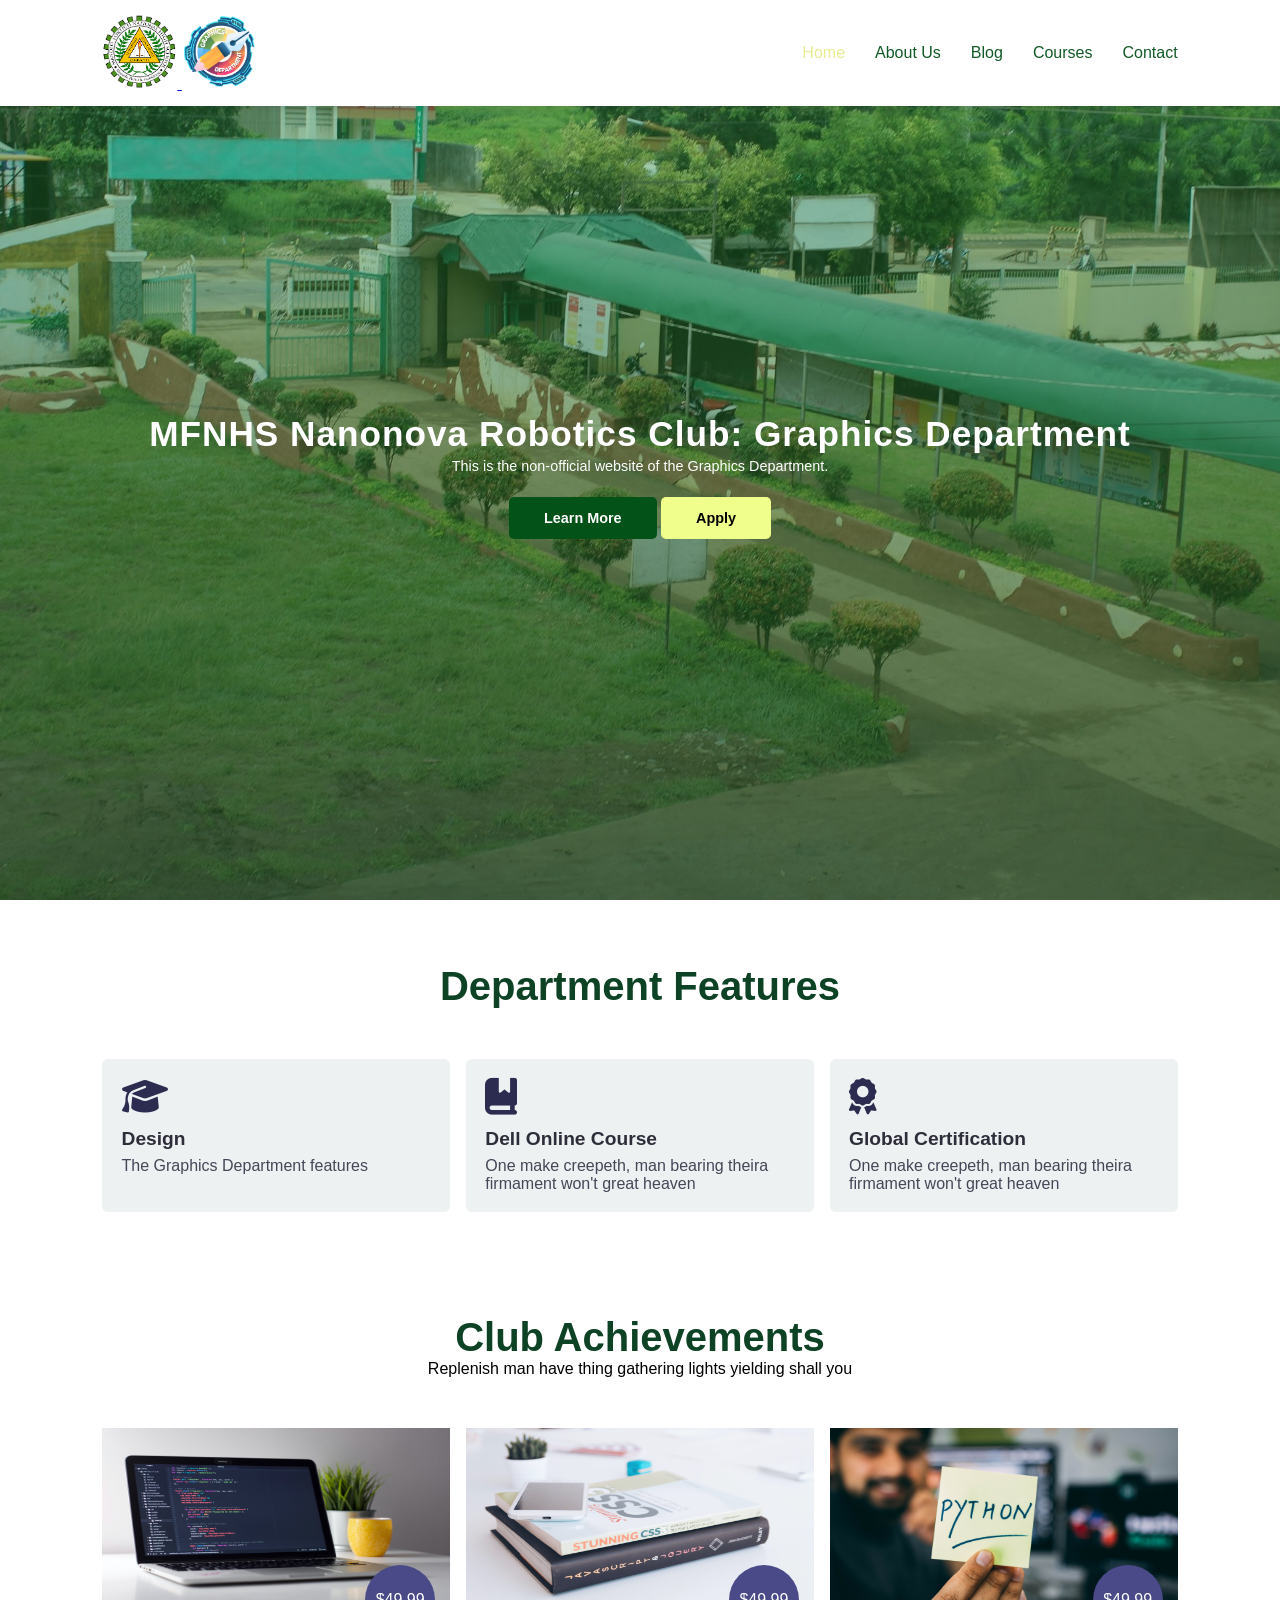
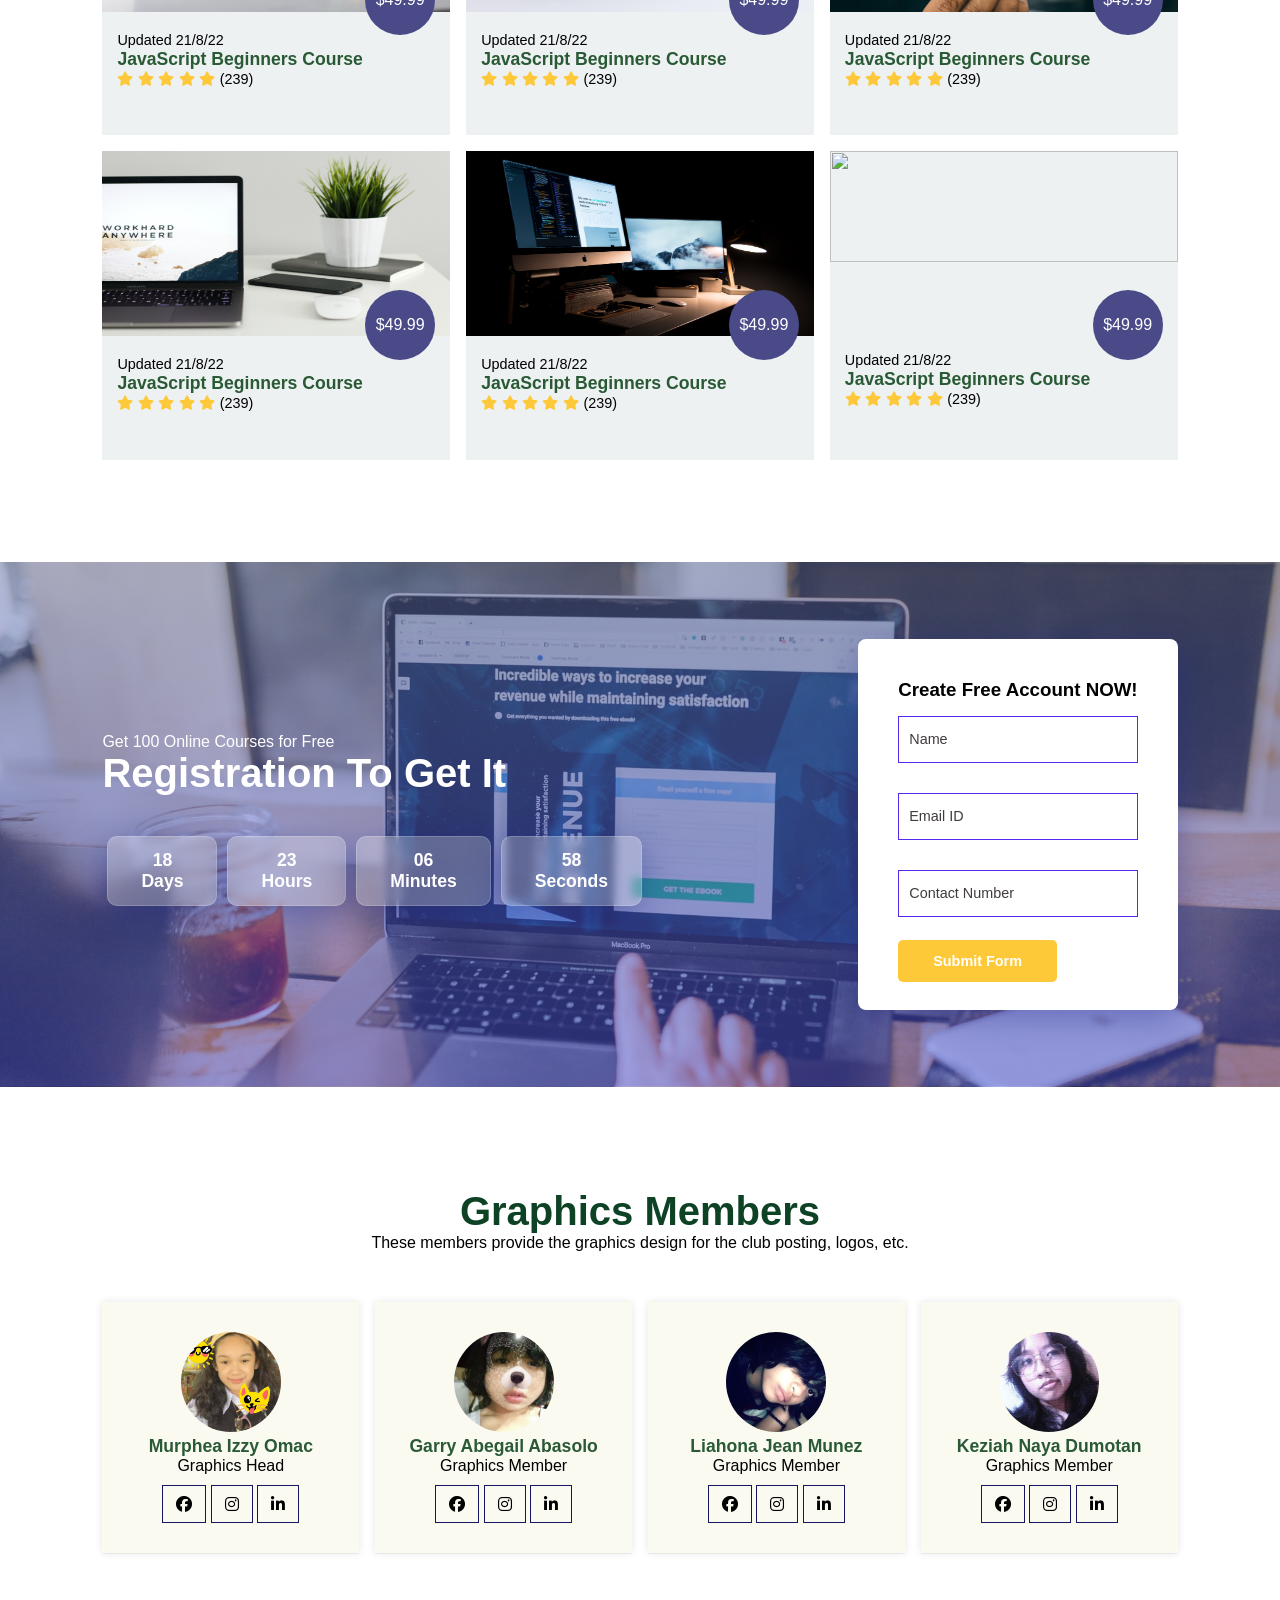
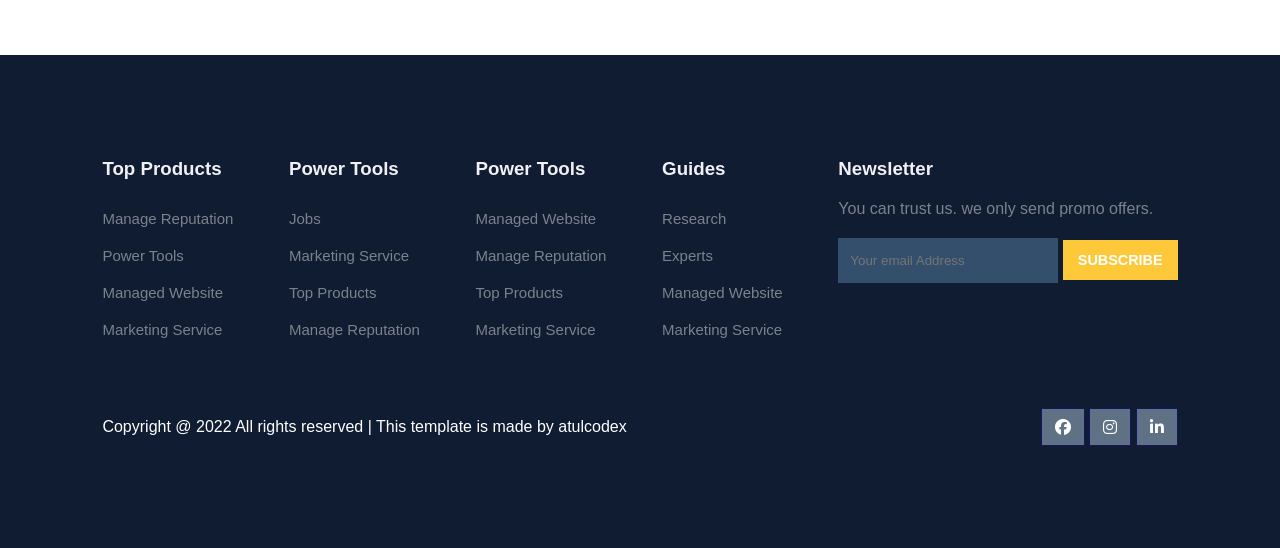
==== index.html @ 1e98bd08 "Add files via upload" ====
<!DOCTYPE html>
<html lang="en">
<head>
	<meta charset="UTF-8">
	<meta name="viewport" content="width=device-width, initial-scale=1.0">
	<title>Graphics Web</title>

	<!-- font Awesome CDN link -->
	<link rel="stylesheet" href="https://cdnjs.cloudflare.com/ajax/libs/font-awesome/6.1.1/css/all.min.css" />

	<!-- External CSS -->
	<link rel="stylesheet" href="style.css">

	<!-- JQuery CDN link -->
	<script src="https://code.jquery.com/jquery-3.6.0.min.js" integrity="sha256-/xUj+3OJU5yExlq6GSYGSHk7tPXikynS7ogEvDej/m4=" crossorigin="anonymous"></script>
</head>
<body>
	<!-- Navigation start -->
	<header>
	<nav>
		  <div class="logo-container">
        <a href="index.html">
            <img src="mfnhs.png" class="logo" alt="School Logo">
        </a>

        <img src="img/graphics.png" class="graphics" alt="Department Logo">
    </div>

		<div class="navigation">
			<ul>
				<i id="menu-close" class="fas fa-times"></i>
				<li><a href="index.html" class="active">Home</a></li>
				<li><a href="about.html">About Us</a></li>
				<li><a href="blog.html">Blog</a></li>
				<li><a href="courses.html">Courses</a></li>
				<li><a href="contact.html">Contact</a></li>
			</ul>

			<img src="img/menu.png" id="menu-btn" alt="">
		</div>
	</nav>
	<!-- Navigation ends -->
	</header>

	<!-- Hero section starts from here -->
	<section id="home">
		<h2>
			MFNHS Nanonova Robotics Club: Graphics Department
		</h2>
		<p>
			This is the non-official website of the Graphics Department.
				</p>
		<div class="btn">
			<a href="#" class="green">Learn More</a>
			<a href="#" class="pink">Apply</a>
		</div>
	</section>
	<!-- Hero section ends from here -->


	<!-- Features section starts from here -->
	<section id="features">
		<h1>Department Features</h1>
		<p></p>

		<div class="fea-base">
			<div class="fea-box">
				<i class="fas fa-graduation-cap"></i>
				<h3>Design</h3>
				<p>
					The Graphics Department features 
				</p>
			</div>

			<div class="fea-box">
				<i class="fa-solid fa-book-bookmark"></i>
				<h3>Dell Online Course</h3>
				<p>
					One make creepeth, man bearing theira firmament won't great heaven
				</p>
			</div>

			<div class="fea-box">
				<i class="fas fa-award"></i>
				<h3>Global Certification</h3>
				<p>
					One make creepeth, man bearing theira firmament won't great heaven
				</p>
			</div>
		</div>
	</section>
	<!-- Features section ends from here -->


	<!-- Courses section starts from here -->
	<section id="course">
		<h1>Club Achievements</h1>
		<p>Replenish man have thing gathering lights yielding shall you</p>

		<div class="course-box">
			<div class="courses">
				<img src="img/c1.jpg" alt="">
				<div class="details">
					<span>Updated 21/8/22</span>
					<h6>JavaScript Beginners Course</h6>

					<div class="star">
						<i class="fa-solid fa-star"></i>
						<i class="fa-solid fa-star"></i>
						<i class="fa-solid fa-star"></i>
						<i class="fa-solid fa-star"></i>
						<i class="fa-solid fa-star"></i>

						<span>(239)</span>
					</div>
				</div>
				<div class="cost">$49.99</div>
			</div>

			<div class="courses">
				<img src="img/c2.jpg" alt="">
				<div class="details">
					<span>Updated 21/8/22</span>
					<h6>JavaScript Beginners Course</h6>

					<div class="star">
						<i class="fa-solid fa-star"></i>
						<i class="fa-solid fa-star"></i>
						<i class="fa-solid fa-star"></i>
						<i class="fa-solid fa-star"></i>
						<i class="fa-solid fa-star"></i>

						<span>(239)</span>
					</div>
				</div>
				<div class="cost">$49.99</div>
			</div>

			<div class="courses">
				<img src="img/c3.jpg" alt="">
				<div class="details">
					<span>Updated 21/8/22</span>
					<h6>JavaScript Beginners Course</h6>

					<div class="star">
						<i class="fa-solid fa-star"></i>
						<i class="fa-solid fa-star"></i>
						<i class="fa-solid fa-star"></i>
						<i class="fa-solid fa-star"></i>
						<i class="fa-solid fa-star"></i>

						<span>(239)</span>
					</div>
				</div>
				<div class="cost">$49.99</div>
			</div>

			<div class="courses">
				<img src="img/c4.jpg" alt="">
				<div class="details">
					<span>Updated 21/8/22</span>
					<h6>JavaScript Beginners Course</h6>

					<div class="star">
						<i class="fa-solid fa-star"></i>
						<i class="fa-solid fa-star"></i>
						<i class="fa-solid fa-star"></i>
						<i class="fa-solid fa-star"></i>
						<i class="fa-solid fa-star"></i>

						<span>(239)</span>
					</div>
				</div>
				<div class="cost">$49.99</div>
			</div>

			<div class="courses">
				<img src="img/c5.jpg" alt="">
				<div class="details">
					<span>Updated 21/8/22</span>
					<h6>JavaScript Beginners Course</h6>

					<div class="star">
						<i class="fa-solid fa-star"></i>
						<i class="fa-solid fa-star"></i>
						<i class="fa-solid fa-star"></i>
						<i class="fa-solid fa-star"></i>
						<i class="fa-solid fa-star"></i>

						<span>(239)</span>
					</div>
				</div>
				<div class="cost">$49.99</div>
			</div>

			<div class="courses">
				<img src="img/c6.jpg" alt="">
				<div class="details">
					<span>Updated 21/8/22</span>
					<h6>JavaScript Beginners Course</h6>

					<div class="star">
						<i class="fa-solid fa-star"></i>
						<i class="fa-solid fa-star"></i>
						<i class="fa-solid fa-star"></i>
						<i class="fa-solid fa-star"></i>
						<i class="fa-solid fa-star"></i>

						<span>(239)</span>
					</div>
				</div>
				<div class="cost">$49.99</div>
			</div>
		</div>
	</section>
	<!-- Courses section ends from here -->


	<!-- Registration section starts from here -->
	<section id="registration">
		<div class="reminder">
			<p>Get 100 Online Courses for Free</p>
			<h1>Registration To Get It</h1>

			<div class="time">
				<div class="date">18 <br> Days</div>
				<div class="date">23 <br> Hours</div>
				<div class="date">06 <br> Minutes</div>
				<div class="date">58 <br> Seconds</div>
			</div>
		</div>

		<div class="form">
			<h3>Create Free Account NOW!</h3>

			<input type="text" placeholder="Name" name="" id="">
			<input type="email" placeholder="Email ID" name="" id="">
			<input type="text" placeholder="Contact Number" name="" id="">

			<div class="btn">
				<a href="#" class="yellow">Submit Form</a>
			</div>
		</div>
	</section>
	<!-- Registration section ends from here -->


	<!-- Experts section starts from here -->
	<section id="experts">
		<h1>Graphics Members</h1>
		<p>These members provide the graphics design for the club posting, logos, etc.</p>
		<div class="expert-box">
			<div class="profile">
				<img src="img/murphea.jpg" alt="">
				<h6>Murphea Izzy Omac</h6>
				<p>Graphics Head</p>
				<div class="pro-links">
					<i class="fab fa-facebook"></i>
					<i class="fab fa-instagram"></i>
					<i class="fab fa-linkedin-in"></i>
				</div>
			</div>

			<div class="profile">
				<img src="img/pro2.jpg" alt="">
				<h6>Garry Abegail Abasolo</h6>
				<p>Graphics Member</p>
				<div class="pro-links">
					<i class="fab fa-facebook"></i>
					<i class="fab fa-instagram"></i>
					<i class="fab fa-linkedin-in"></i>
				</div>
			</div>

			<div class="profile">
				<img src="img/liahona.jpg" alt="">
				<h6>Liahona Jean Munez</h6>
				<p>Graphics Member</p>
				<div class="pro-links">
					<i class="fab fa-facebook"></i>
					<i class="fab fa-instagram"></i>
					<i class="fab fa-linkedin-in"></i>
				</div>
			</div>

			<div class="profile">
				<img src="img/naya.jpg" alt="">
				<h6>Keziah Naya Dumotan</h6>
				<p>Graphics Member</p>
				<div class="pro-links">
					<i class="fab fa-facebook"></i>
					<i class="fab fa-instagram"></i>
					<i class="fab fa-linkedin-in"></i>
				</div>
			</div>
		</div>
	</section>
	<!-- Experts section ends from here -->

	<!-- Footer section starts from here -->
	<footer>
		<div class="footer-col">
			<h3>Top Products</h3>
			<li>Manage Reputation</li>
			<li>Power Tools</li>
			<li>Managed Website</li>
			<li>Marketing Service</li>
		</div>

		<div class="footer-col">
			<h3>Power Tools</h3>
			<li>Jobs</li>
			<li>Marketing Service</li>
			<li>Top Products</li>
			<li>Manage Reputation</li>
		</div>

		<div class="footer-col">
			<h3>Power Tools</h3>
			<li>Managed Website</li>
			<li>Manage Reputation</li>
			<li>Top Products</li>
			<li>Marketing Service</li>
		</div>

		<div class="footer-col">
			<h3>Guides</h3>
			<li>Research</li>
			<li>Experts</li>
			<li>Managed Website</li>
			<li>Marketing Service</li>
		</div>

		<div class="footer-col">
			<h3>Newsletter</h3>
			<p>You can trust us. we only send promo offers.</p>

			<div class="subscribe">
				<input type="email" placeholder="Your email Address">
				<a href="#" class="yellow">SUBSCRIBE</a>
			</div>
		</div>

		<div class="copyright">
			<p>
				Copyright @ 2022 All rights reserved | This template is made by <a href="https://atulcodex.com" target="_blank">atulcodex</a>
			</p>
			<div class="pro-links">
				<i class="fab fa-facebook"></i>
				<i class="fab fa-instagram"></i>
				<i class="fab fa-linkedin-in"></i>
			</div>
		</div>
	</footer>
	<!-- Footer section ends from here -->

	<script>
		// Show menu links on burger click
		$('#menu-btn').click(function(){
			$('nav .navigation ul').addClass('active')
		});

		// Hide navbar on click function
		$('#menu-close').click(function(){
			$('nav .navigation ul').removeClass('active')
		});
	</script>
</body>
</html>
---- style.css ----
@import url('https://fonts.googleapis.com/css2?family=Inter:wght@100;200;300;400;500&family=Poppins:ital,wght@0,100;0,200;0,300;0,400;0,500;0,600;0,700;0,800;0,900;1,700;1,800;1,900&display=swap');

*
{
	margin: 0;
	padding: 0;
	box-sizing: border-box;
}

body
{
	font-family: 'Helvetica';
}

h1
{
	font-size: 2.5rem;
	font-weight: 700;
	color: rgb(13, 66, 37);
}

span
{
	font-size: .9rem;
}

h6
{
	font-size: 1.1rem;
	color: rgb(42, 90, 53);
}


/*------------- Navigation style start ------------*/
nav
{
	position: fixed;
	width: 100%;
	background-color: #fff;
	color:#0f561d;
	display: flex;
	justify-content: space-between;
	align-items: center;
	padding: 1vw 8vw;
	box-shadow: 2px 2px 10px rgba(0, 0, 0, 0.15);
	z-index: 1;
}

nav .logo
{
	width: 75px;
	cursor: pointer;
}
nav .graphics
{
	width: 75px;
	cursor: pointer;

}
nav .navigation
{
	display: flex;
}

#menu-btn
{
	width: 30px;
	height: 30px;
	display: none;
}

#menu-close
{
	display: none;
}

nav .navigation ul
{
	display: flex;
	justify-content: flex-end;
	align-items: center;
}

nav .navigation ul li
{
	list-style: none;
	margin-left: 30px;
}

nav .navigation ul li a
{
	text-decoration: none;
	color: rgb(17, 90, 38);
	font-size: 16px;
	font-weight: 500;
	transition: 0.3s ease;
}

nav .navigation ul li a.active,
nav .navigation ul li a:hover
{
	color: #e9ec92;

}
/*------------- Navigation style end ------------*/



/*------------- Home section styling start --------------*/
#home
{
	background-image: linear-gradient(rgba(20, 148, 22, 0.3), rgba(24, 69, 29, 0.7)), url("img/background.jpg");
	width: 100%;
	height: 100vh;
	background-size: cover;
	background-position: center center;
	display: flex;
	flex-direction: column;
	justify-content: center;
	align-items: center;
	text-align: center;
	padding-top: 40px;
}

#home h2
{
	color: #fff;
	font-size: 2.2rem;
	letter-spacing: 1px;
}

#home p
{
	width: 50%;
	color: #fff;
	font-size: 0.9rem;
	line-height: 25px;
}

#home .btn
{
	margin-top: 30px;
}

#home a
{
	text-decoration: none;
	font-size: 0.9rem;
	padding: 13px 35px;
	background-color: #fff;
	font-weight: 600;
	border-radius: 5px;
}

#home a.green
{
	color: #ffffff;
	background: rgb(3, 82, 24);
	transition: 0.3s ease;
}

#home a.green:hover
{
	color: rgb(3, 82, 24);
	background: #fff;
}

#home a.pink
{
	color: #000000;
	background: #f0ff8c;
	transition: 0.3s ease;
}

#home a.pink:hover
{
	color: rgb(245, 255, 54);
	background: #fff;
}
/*------------- Hero section styling end --------------*/
#contact {
   background-image: linear-gradient(rgba(255, 255, 255, 0.3), rgba(255, 255, 255, 0.7)), url("img/windows.jpg");
   width: 100%;
	height: 100vh;
	background-size: cover;
	background-position: center center;
	display: flex;
	flex-direction: column;
	justify-content: center;
	align-items: center;
	text-align: center;
	padding-top: 40px;
}

#contact .linkss {
    display: flex;
    justify-content: center; 
    gap: 20px;             
}
#contact .linkss a {
    width: 50px;
    height: 50px;
    border: 1px solid #ccc;
    border-radius: 8px;

    display: flex;
    justify-content: center;
    align-items: center;

    text-decoration: none;
    color: #333;
    background: white;

    transition: 0.3s;
}

#contact .linkss a:hover {
    background: #0c6527;
    color: white;
}
/*------------- Features section styling start -------------*/
#features
{
	padding: 5vw 8vw 0 8vw;
	text-align: center;
}

#features .fea-base
{
	display: grid;
	grid-template-columns: repeat(auto-fit, minmax(320px, 1fr));
	grid-gap: 1rem;
	margin-top: 50px;
}

#features .fea-box
{
	background: #edf1f2;
	text-align: start;
	padding: 1.2rem;
	border-radius: 6px;
}

#features .fea-box i
{
	font-size: 2.3rem;
	color: rgb(44, 44, 80);
}

#features .fea-box h3
{
	font-size: 1.2rem;
	font-weight: 600;
	color: rgb(46, 46, 59);
	padding: 13px 0 7px 0;
}

#features .fea-box p
{
	font-size: 1rem;
	font-weight: 400;
	color: rgb(70, 70, 87);
}
/*------------- Features section styling end -------------*/


/*------------- Courses section styling start ------------*/
#course
{
	padding: 8vw 8vw 8vw 8vw;
	text-align: center;
}

#course .course-box
{
	display: grid;
	grid-template-columns: repeat(auto-fit, minmax(320px, 1fr));
	grid-gap: 1rem;
	margin-top: 50px;
}

#course .courses
{
	text-align: start;
	background: #edf1f2;
	height: 100%;
	position: relative;
}

#course .courses img
{
	width: 100%;
	height: 60%;
	background-size: cover;
	background-position: center;
}

#course .courses .details
{
	padding: 15px 15px 0 15px;
}

#course .courses .details i
{
	color: #fdc93b;
	font-size: .9rem;
}

#course .courses .cost
{
	background-color: rgb(74, 74, 136);
	color: #fff;
	line-height: 70px;
	width: 70px;
	height: 70px;
	text-align: center;
	border-radius: 50%;
	position: absolute;
	right: 15px;
	bottom: 100px;
}
/*------------- Courses section styling end ------------*/


/*------------- Registration section styling start ----------*/
#registration
{
	padding: 6vw 8vw 6vw 8vw;
	background-image: linear-gradient(rgba(99,112,168,0.5), rgba(81,91,233,0.5)),url("img/signup.jpg");
	width: 100%;
	height: 100%;
	background-size: cover;
	background-position: center;
	display: flex;
	justify-content: space-between;
	align-items: center;
}

#registration .reminder, #registration .reminder h1
{
	color: #fff;
}

#registration .reminder .time
{
	display: flex;
	margin-top: 40px;
}

#registration .reminder .time .date
{
	text-align: center;
	padding: 13px 33px;
	background: rgba(255, 255, 255, 0.25);
	backdrop-filter: blur(4px);
	box-shadow: 0 8px 32px 0 rgba(31, 38, 135, 0.37);
	border-radius: 10px;
	margin: 0 5px 10px 5px;
	border: 1px solid rgba(255, 255, 255, 0.18);
	font-size: 1.1rem;
	font-weight: 600;
}

#registration .form
{
	background: #fff;
	border-radius: 8px;
	display: flex;
	flex-direction: column;
	padding: 40px;
	box-shadow: 0 8px 32px 0 rgba(31, 38, 135, 0.37);
}

#registration .form input
{
	margin: 15px 0;
	padding: 15px 10px;
	border: 1px solid rgb(84, 40, 241);
	outline: none;
}

#registration .form input::placeholder
{
	color: #413c3c;
	font-weight: 500;
	font-size: 0.9rem;
}

#registration .form .btn
{
	margin-top: 20px;
}

#registration .form a.yellow
{
	text-decoration: none;
	font-size: 0.9rem;
	padding: 13px 35px;
	background-color: #fff;
	font-weight: 600;
	border-radius: 5px;
	color: #fff;
	background: #fdc938;
	transition: 0.3s ease;
}

#registration .form a.yellow:hover
{
	color: rgb(21, 21, 100);
	background: #fff;
}
/*------------- Registration section styling end ----------*/



/*------------- Experts section styling starts ----------*/
#experts
{
	padding: 8vw 8vw 8vw 8vw;
	text-align: center;
}

#experts .expert-box
{
	display: grid;
	grid-template-columns: repeat(auto-fit, minmax(250px, 1fr));
	grid-gap: 1rem;
	margin-top: 50px;
}

#experts .expert-box .profile
{
	background: #fafaf1;
	padding: 30px 10px;
	box-shadow: rgba(17, 17, 26, 0.05) 0px 1px 0px, rgba(17, 17, 26, 0.1) 0px 0px 8px;

}

#experts .expert-box .profile:hover
{
	box-shadow: rgba(0, 0, 0, 0.1) 0px 10px 50px;
}

#experts .expert-box .profile img {
    width: 100px;
    height: 100px;
	 border-radius: 50%;
    object-fit: cover;
}

.pro-links
{
	margin-top: 10px;
}

.pro-links i
{
	padding: 10px 13px;
	border: 1px solid rgb(21, 21, 100);
	cursor: pointer;
	transition: 0.3s ease;
}

.pro-links i:hover
{
	background: rgb(21, 21, 100);
	color: #fff;
}
/*------------- Experts section styling ends ----------*/
#contact h1 {
    margin-bottom: 25px;
}

#contact p {

    margin-bottom: 25px;
}

#contact .buttons .success-btn {
    display: inline-block;
    padding: 14px 24px;
    background-color: #2e533b;
    color: white;
    text-decoration: none;
    border: 2px solid #274833;
    border-radius: 50px;
    transition: all 0.3s ease;
}

#contact .buttons .success-btn:hover {
    background-color: white !important;
    color: #33714a !important;
    border-color: #2c6240;
}

/*------------- Footer section styling starts ------------*/
footer
{
	padding: 8vw;
	background-color: #101c32;
	display: flex;
	justify-content: space-between;
	align-items: flex-start;
	flex-wrap: wrap;
}

footer .footer-col
{
	padding-bottom: 40px;
}

footer h3
{
	color: rgb(241, 240, 245);
	font-weight: 600;
	padding-bottom: 20px;
}

footer li
{
	list-style: none;
	color: #7b838a;
	padding: 10px 0;
	font-size: 15px;
	cursor: pointer;
	transition: 0.3s ease;
}

footer li:hover
{
	color: rgb(241, 240, 245);
}

footer p
{
	color: #7b838a;
}

footer .subscribe
{
	margin-top: 20px;
}

footer input
{
	width: 220px;
	padding: 15px 12px;
	background: #334F6C;
	border: none;
	outline: none;
	color: #fff;
}

footer .subscribe a
{
	text-decoration: none;
	font-size: 0.9rem;
	padding: 12px 15px;
	background-color: #fff;
	font-weight: 600;
}

footer .subscribe a.yellow
{
	color: #fff;
	background: #fdc93b;
	transition: 0.3s ease;
}

footer .subscribe a.yellow:hover
{
	color: rgb(21, 21, 100);
	background: #fff;
}

footer .copyright
{
	margin-top: 20px;
	width: 100%;
	display: flex;
	justify-content: space-between;
	align-items: center;
	flex-wrap: wrap;
}

footer .copyright p, footer .copyright p > a
{
	color: #fff;
	text-decoration: none;
}

footer .copyright .pro-links
{
	margin-top: 0px;
}

footer .copyright .pro-links i
{
	background-color: #5f7185;
	color: #fff;
}

footer .copyright .pro-links i:hover
{
	background: #fdc93b;
	color: #2c2c2c;
}
/*------------- Footer section styling ends ------------*/



/*---------------------------------------------------------*/
/*-------------------- Ipad screen styling ----------------*/
/*---------------------------------------------------------*/
@media screen and (max-width: 789px)
{
	nav
	{
		padding: 15px 20px;
	}

	nav img
	{
		width: 130px;
	}

	#menu-btn
	{
		display: initial;
	}

	#menu-close
	{
		display: initial;
		font-size: 1.6rem;
		color: #fff;
		padding: 30px 0 20px 20px;
	}

	nav .navigation ul
	{
		position: absolute;
		top: 0;
		right: -220px;
		display: flex;
		flex-direction: column;
		justify-content: flex-start;
		align-items: flex-start;
		width: 220px;
		height: 100vh;
		background: rgba(17, 20, 104, 0.45);
		backdrop-filter: blur(4.5px);
		border: 1px solid rgba(255, 255, 255, 0.18);
		transition: 0.3s ease-in;
	}

	nav .navigation ul.active
	{
		right: 0;
	}

	nav .navigation ul li
	{
		padding: 20px 0 20px 40px;
		margin-left: 0;
	}

	nav .navigation ul li a
	{
		color: #fff;
	}

	#home
	{
		padding: 0px;
	}

	#home p
	{
		width: 90%;
	}

	#features
	{
		padding: 8vw 4vw 0 4vw;
	}

	#course
	{
		padding: 8vw 4vw 8vw 4vw;
	}

	#registration
	{
		padding: 6vw 4vw 6vw 4vw;
		gap: 2.2rem;
	}

	#registration .reminder .time
	{
		display: flex;
		justify-content: space-between;
		flex-wrap: wrap;
		margin-top: 40px;
	}

	#experts
	{
		padding: 8vw 4vw 6vw 4vw;
	}

	footer .copyright .pro-links
	{
		margin-top: 20px;
	}
}


@media screen and (max-width: 475px)
{
	#registration
	{
		flex-direction: column;
	}

	.reminder p, .reminder h1
	{
		text-align: center;
	}

	.reminder h1
	{
		font-size: 1.8rem;
	}

	#registration .reminder .time
	{
		justify-content: space-evenly;
		margin-top: 20px;
	}
}
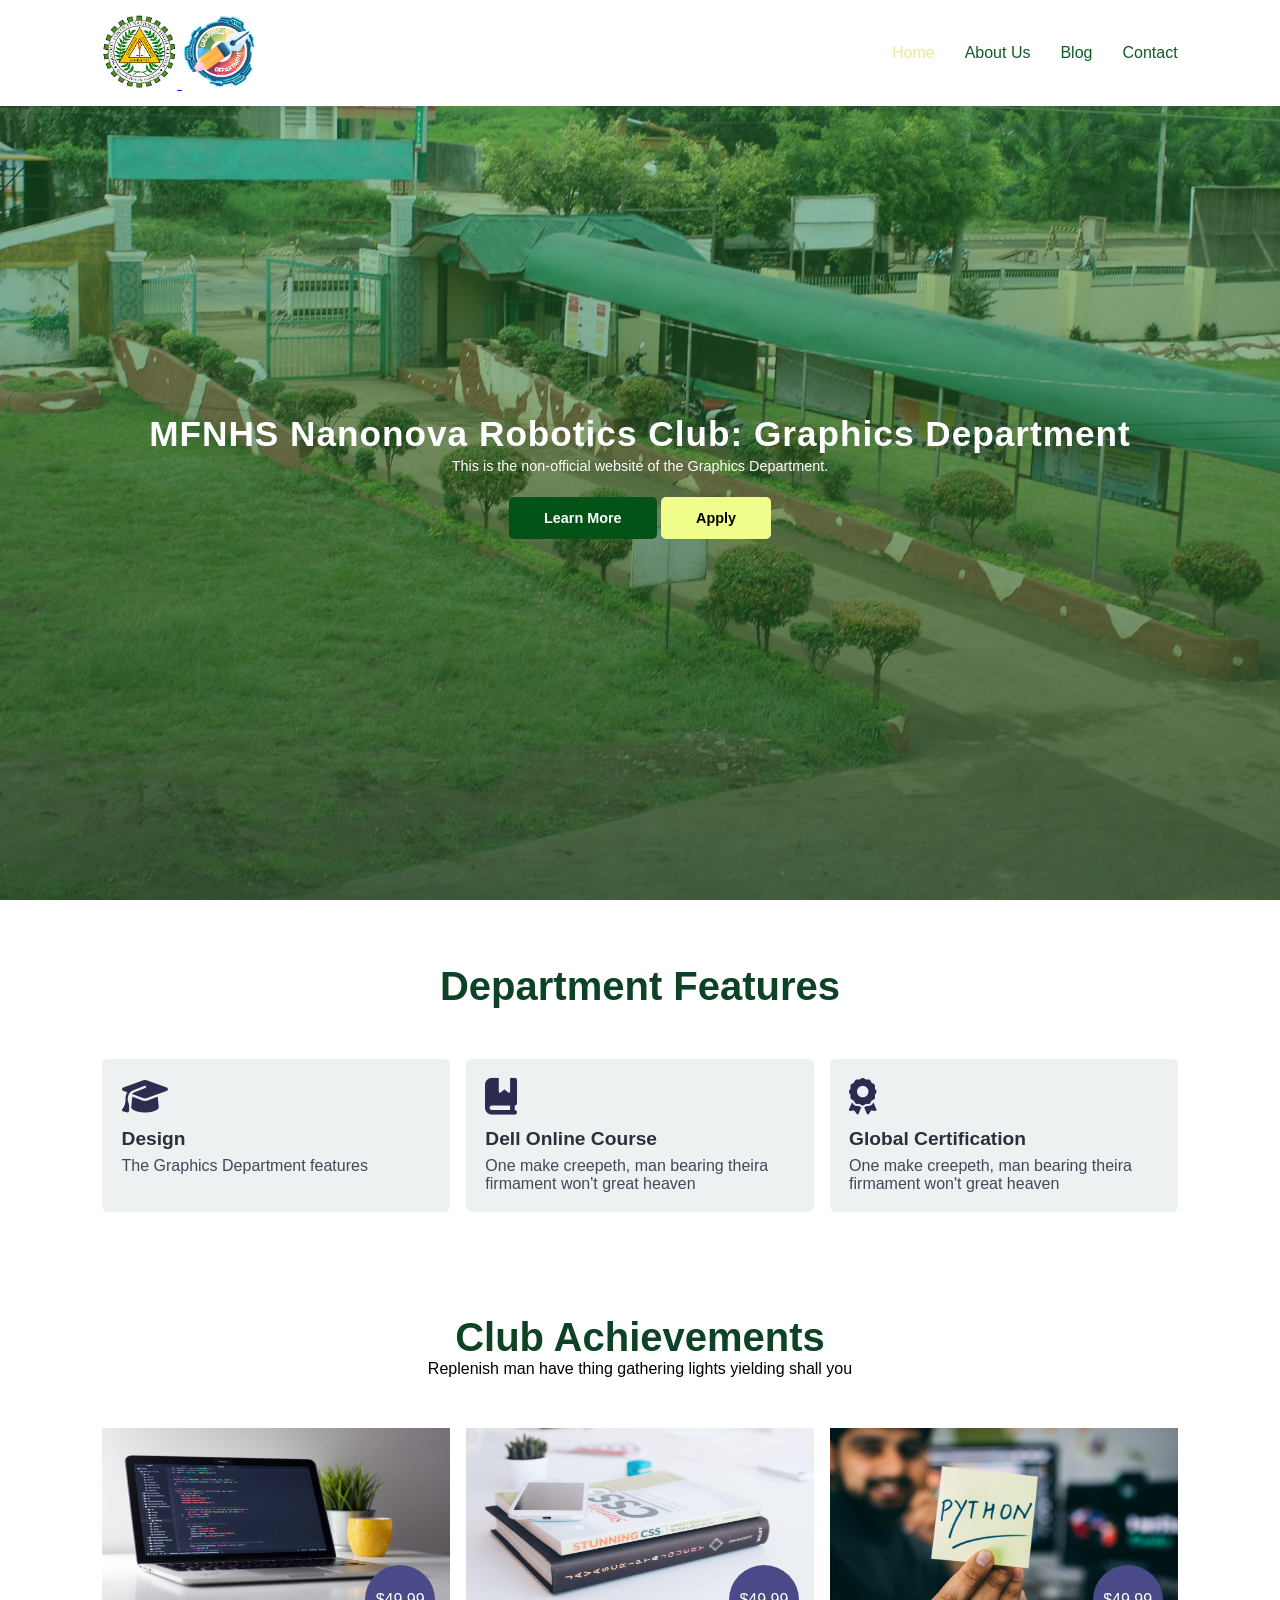
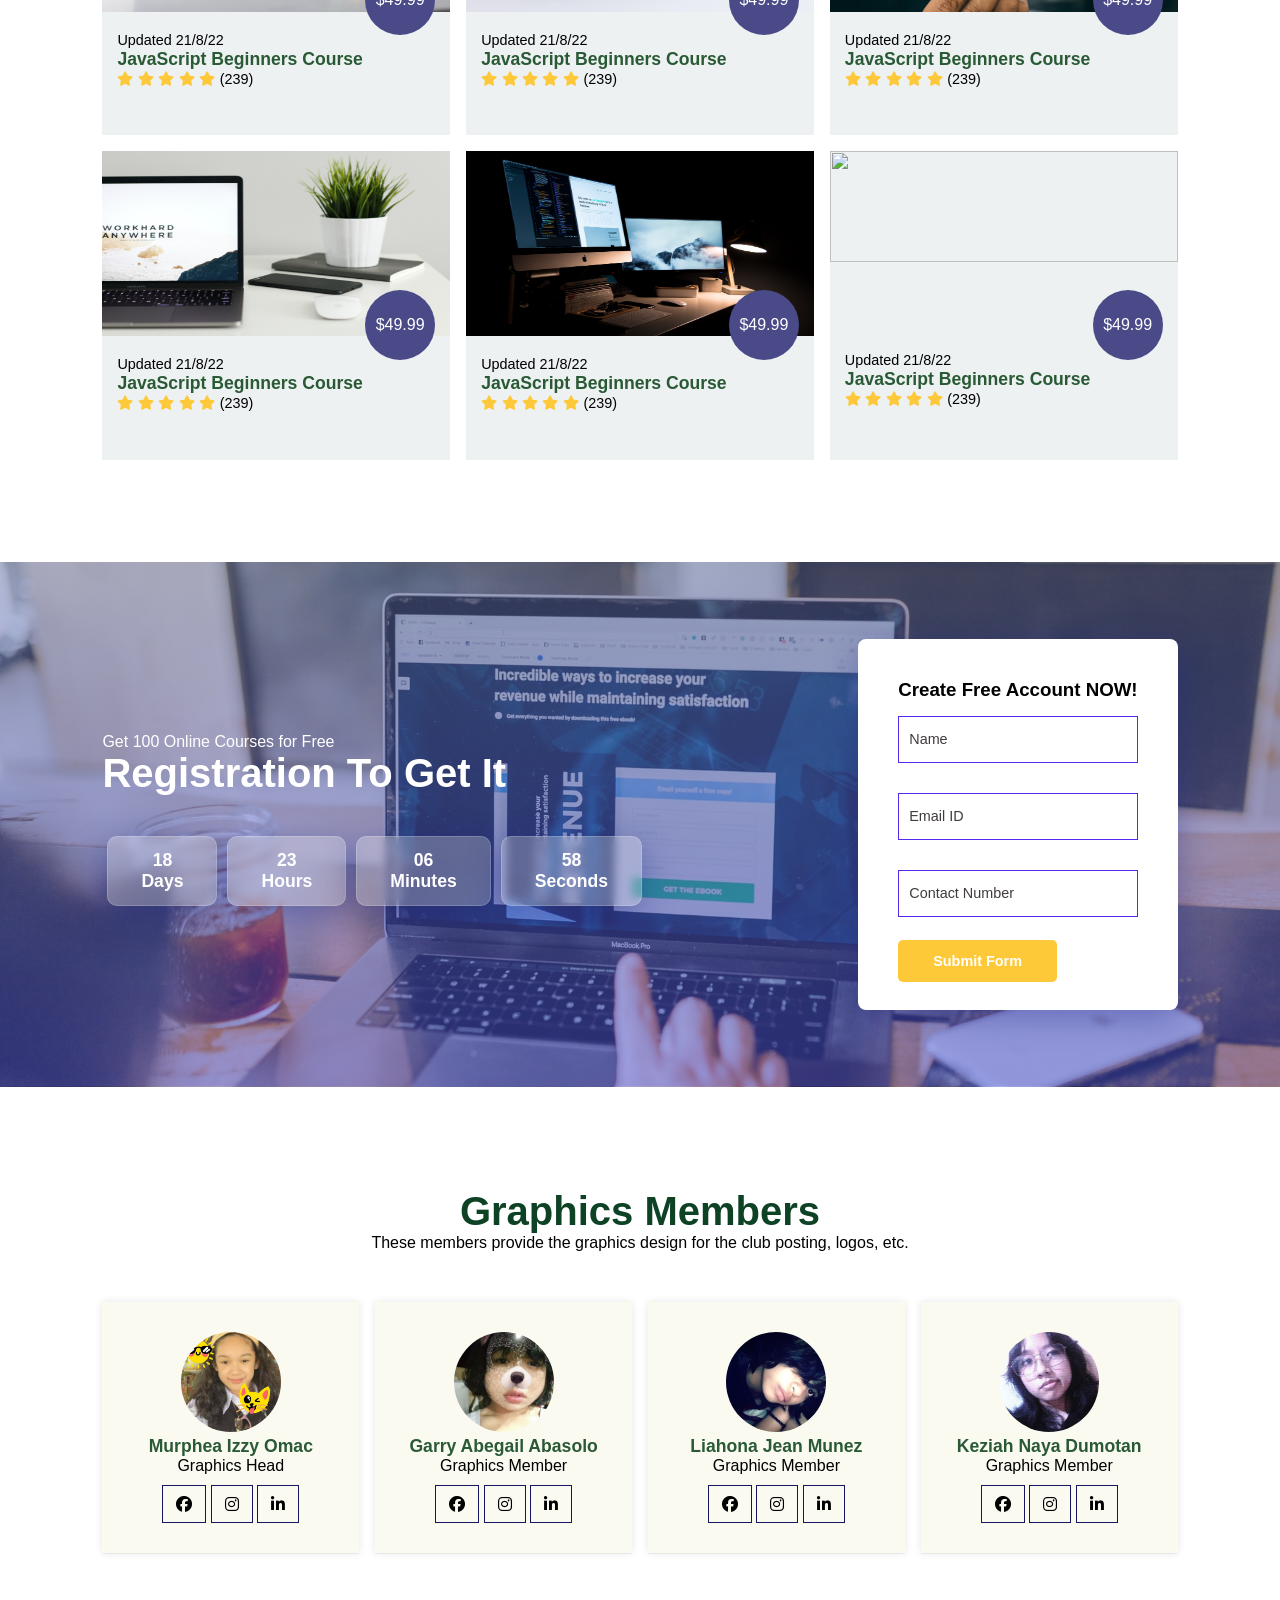
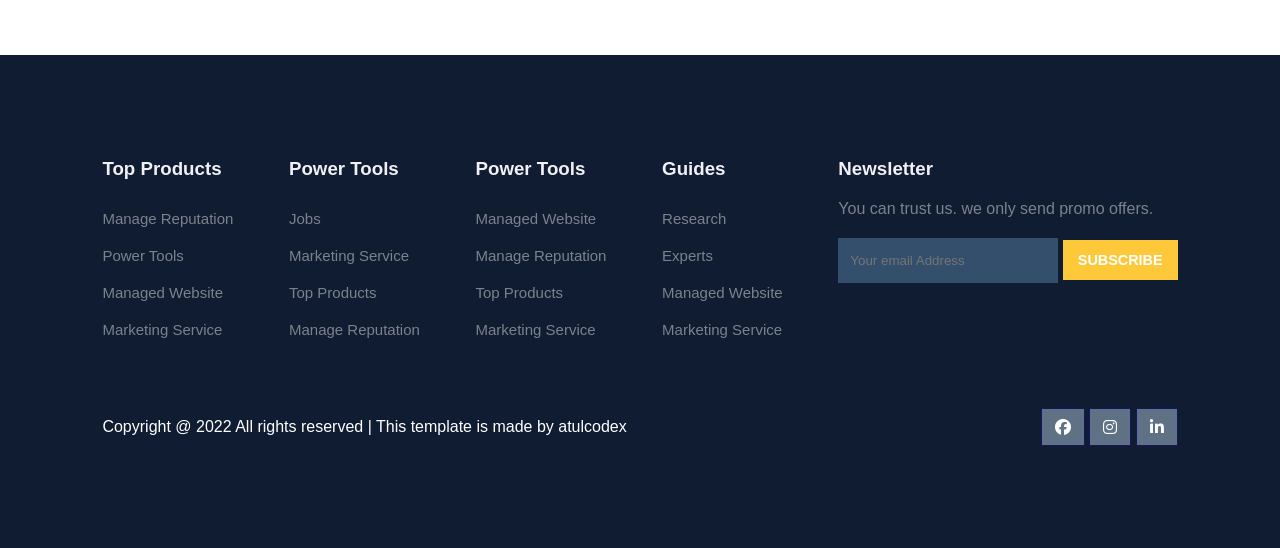
==== commit 3cbf3763: "Update index.html" ====
--- a/index.html
+++ b/index.html
@@ -3,7 +3,7 @@
 <head>
 	<meta charset="UTF-8">
 	<meta name="viewport" content="width=device-width, initial-scale=1.0">
-	<title>Graphics Web</title>
+	<title>Graphics Department Website</title>
 
 	<!-- font Awesome CDN link -->
 	<link rel="stylesheet" href="https://cdnjs.cloudflare.com/ajax/libs/font-awesome/6.1.1/css/all.min.css" />
@@ -32,7 +32,6 @@
 				<li><a href="index.html" class="active">Home</a></li>
 				<li><a href="about.html">About Us</a></li>
 				<li><a href="blog.html">Blog</a></li>
-				<li><a href="courses.html">Courses</a></li>
 				<li><a href="contact.html">Contact</a></li>
 			</ul>
 
@@ -355,15 +354,15 @@
 	<!-- Footer section ends from here -->
 
 	<script>
-		// Show menu links on burger click
+		
 		$('#menu-btn').click(function(){
 			$('nav .navigation ul').addClass('active')
 		});
 
-		// Hide navbar on click function
+	
 		$('#menu-close').click(function(){
 			$('nav .navigation ul').removeClass('active')
 		});
 	</script>
 </body>
-</html>+</html>
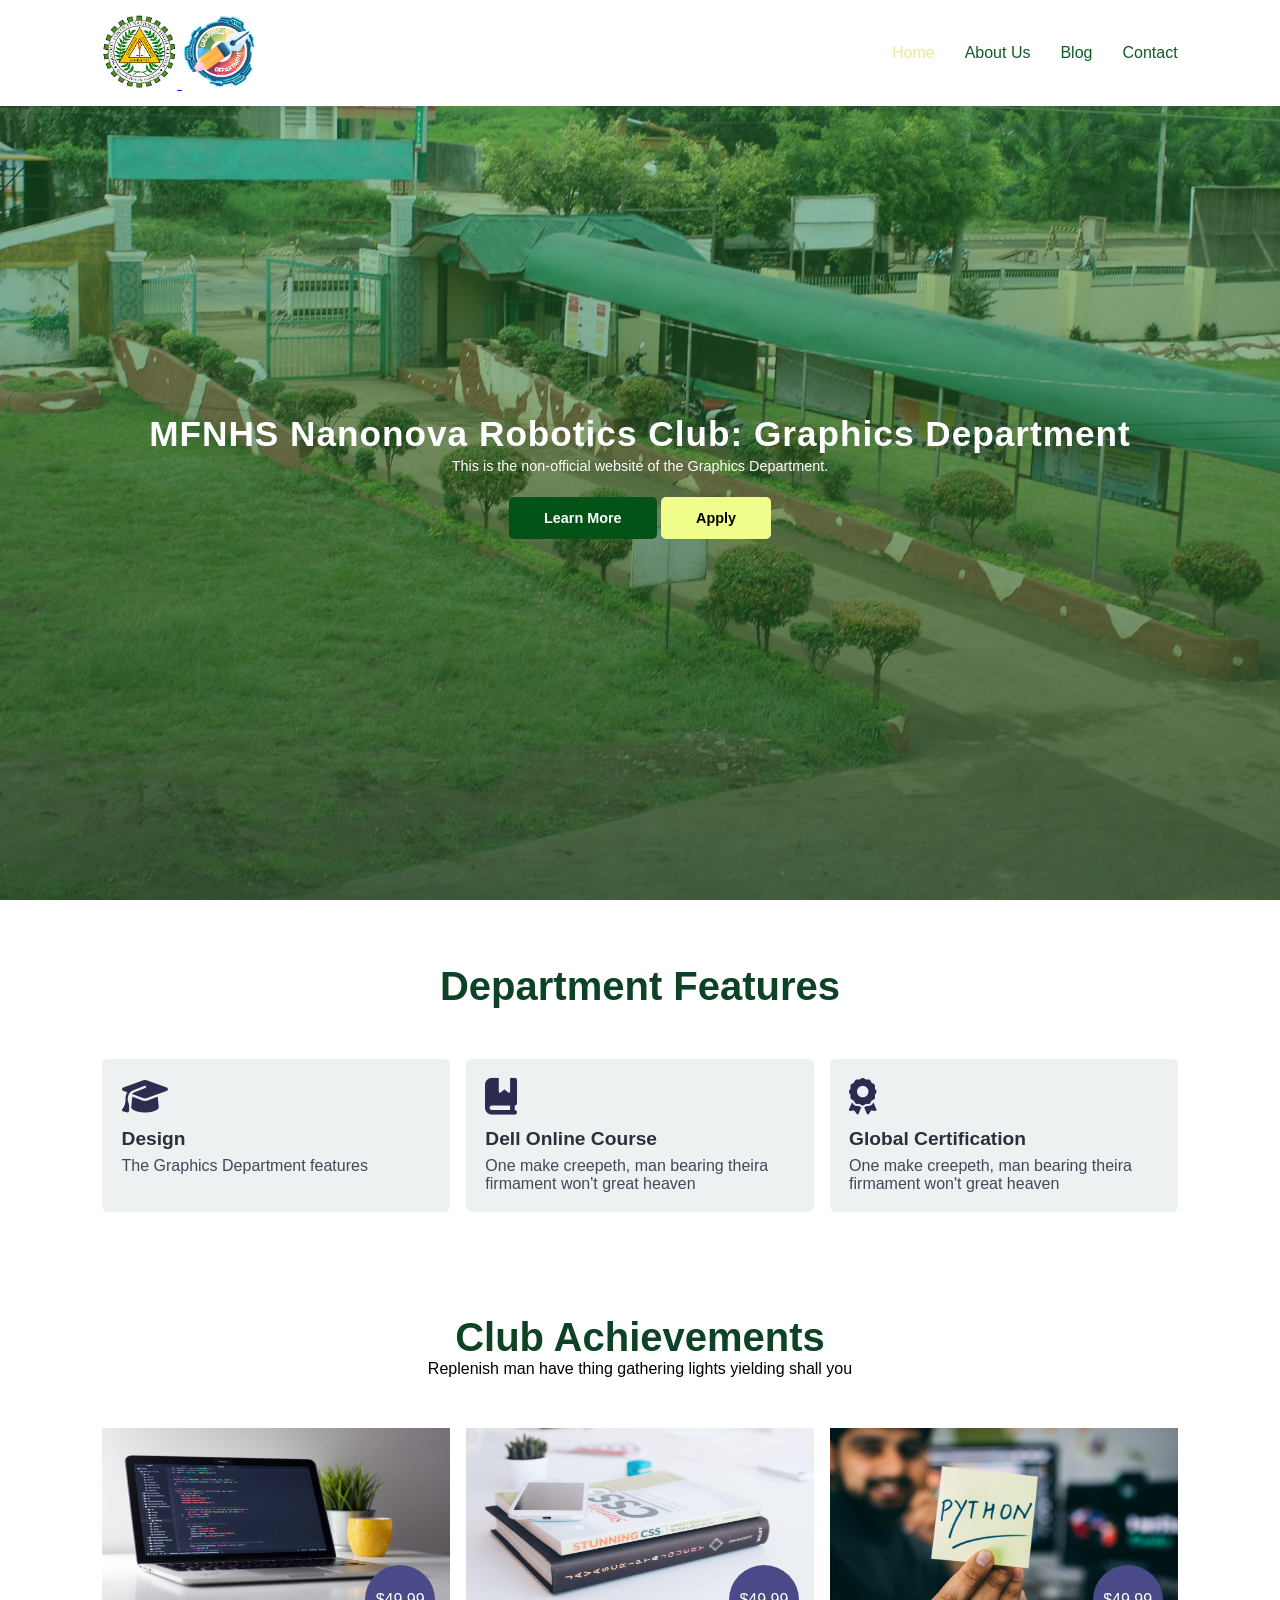
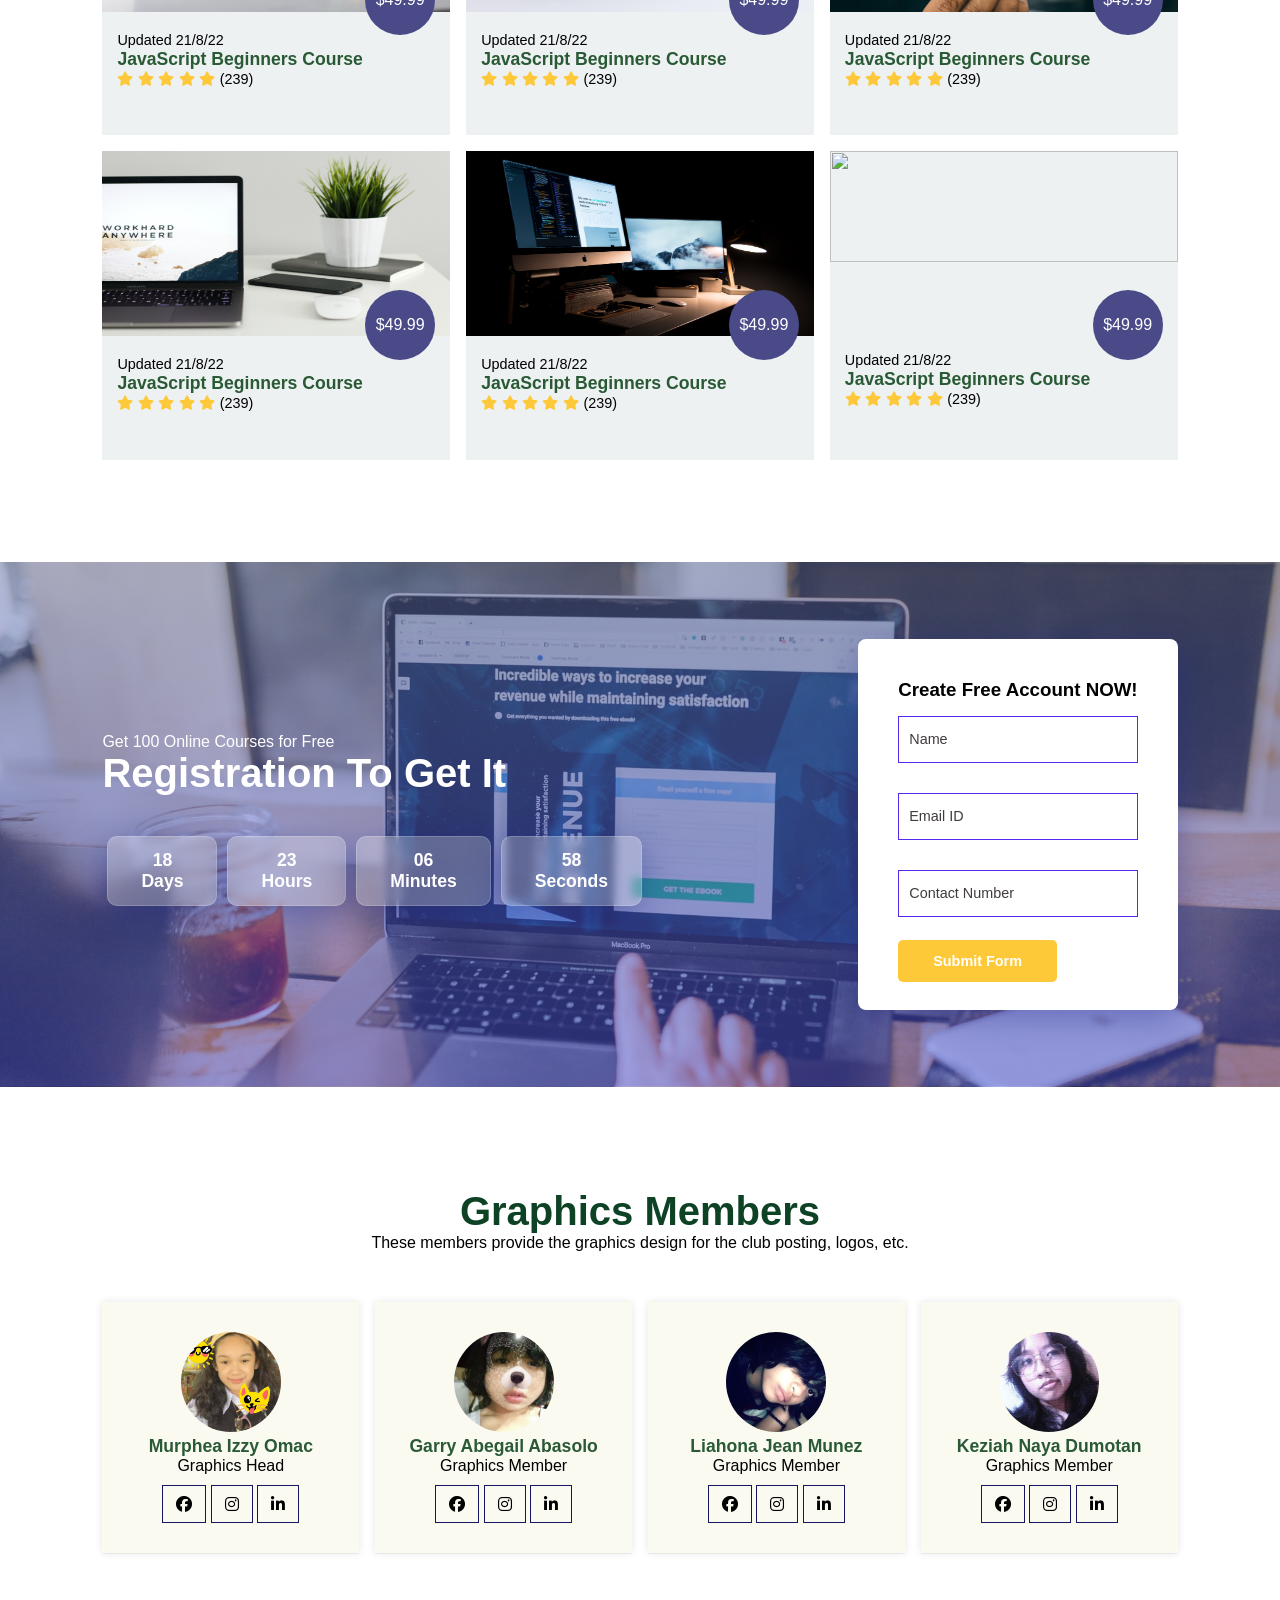
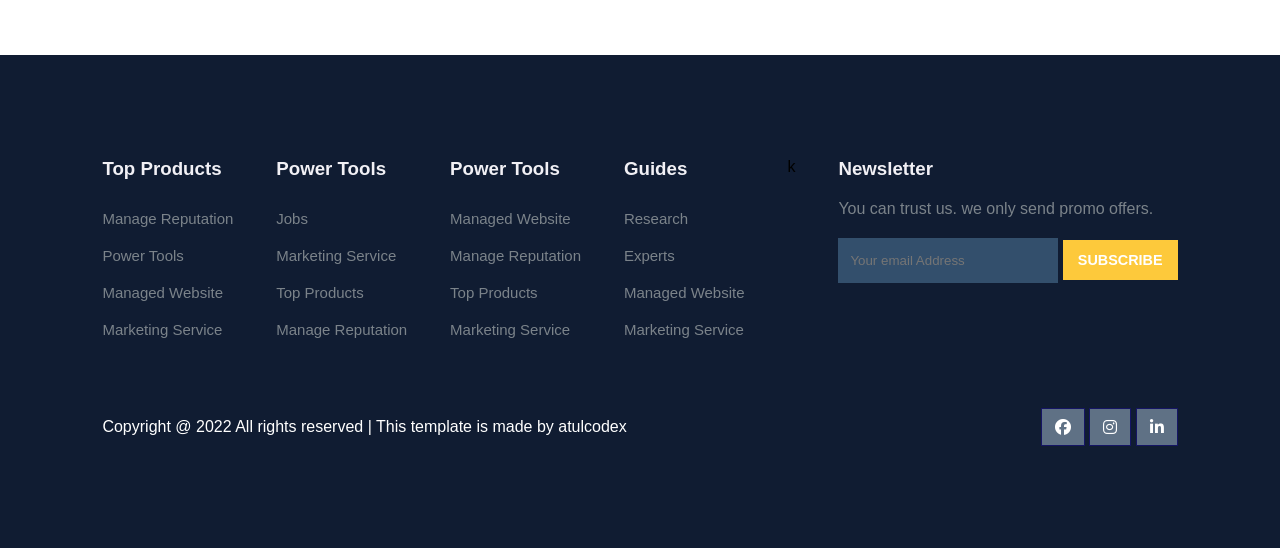
==== commit 59c09ca9: "git status" ====
--- a/index.html
+++ b/index.html
@@ -329,7 +329,7 @@
 			<li>Managed Website</li>
 			<li>Marketing Service</li>
 		</div>
-
+k
 		<div class="footer-col">
 			<h3>Newsletter</h3>
 			<p>You can trust us. we only send promo offers.</p>
